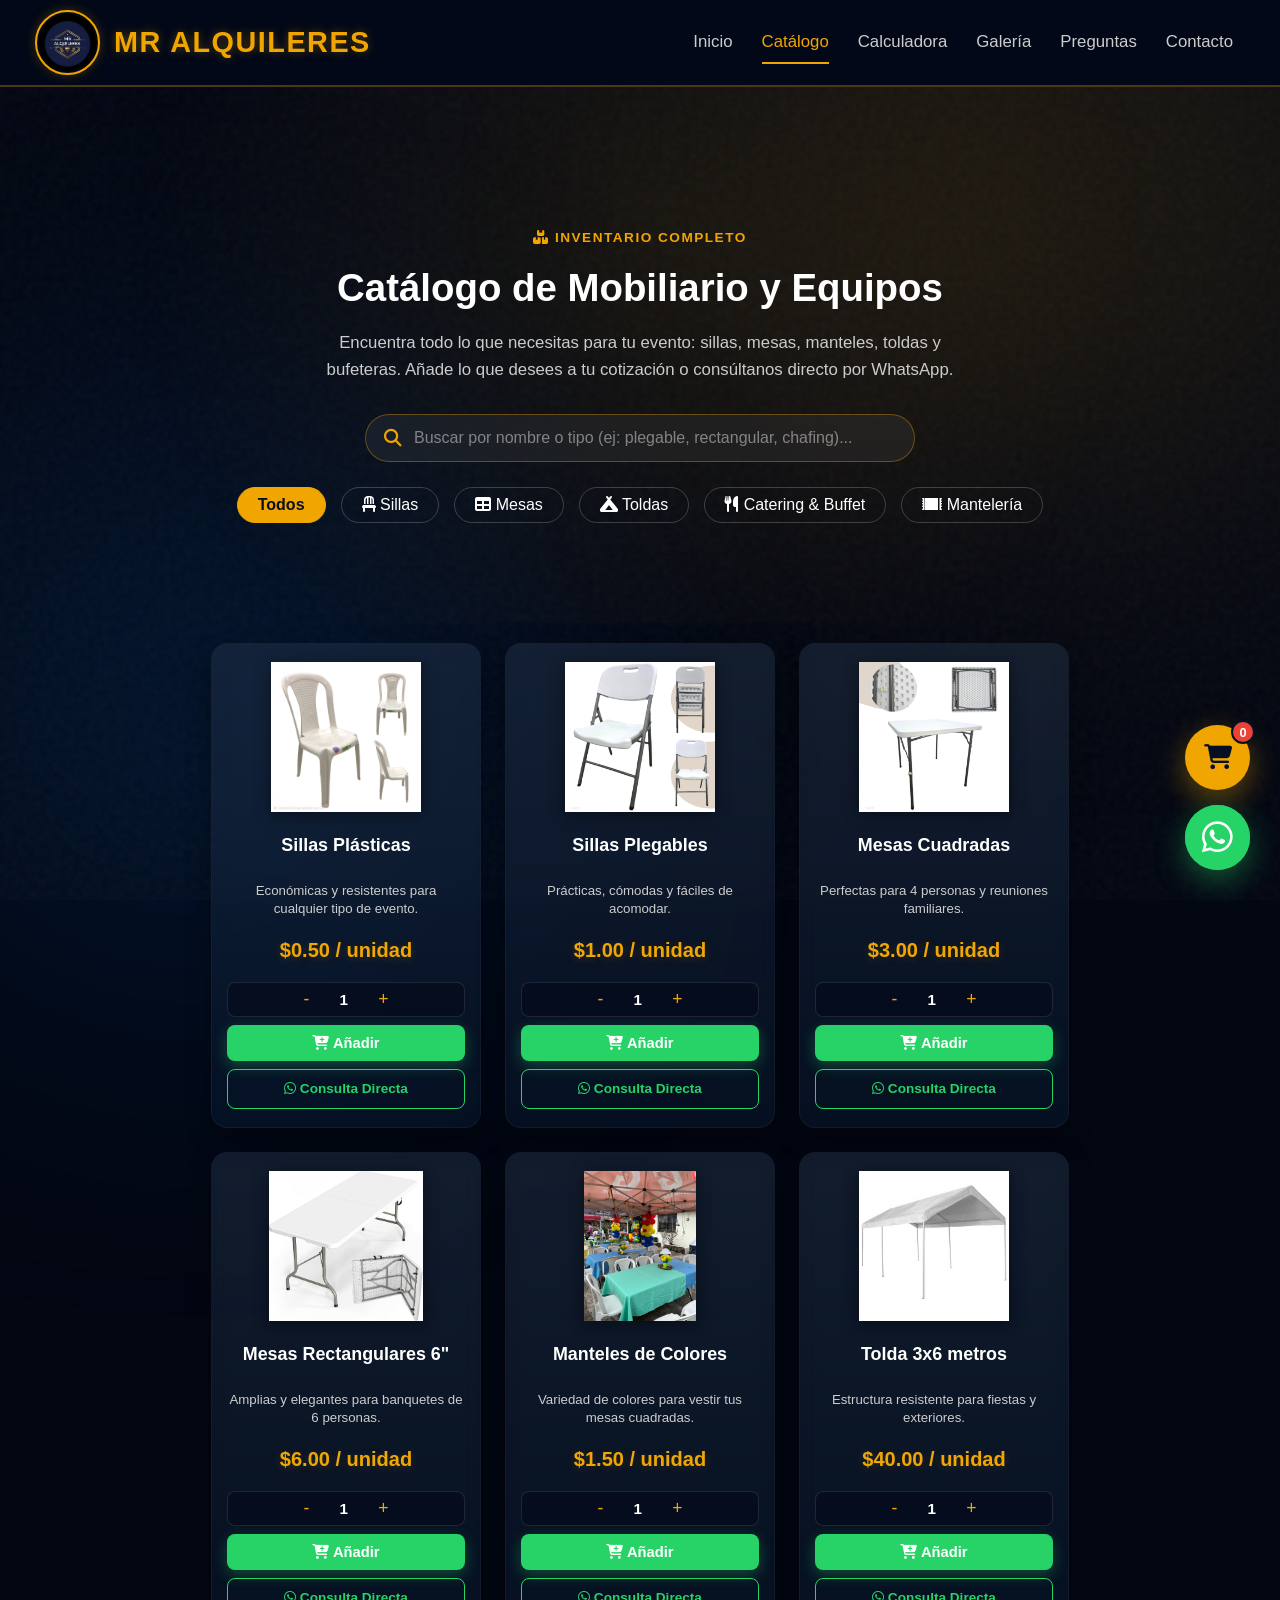
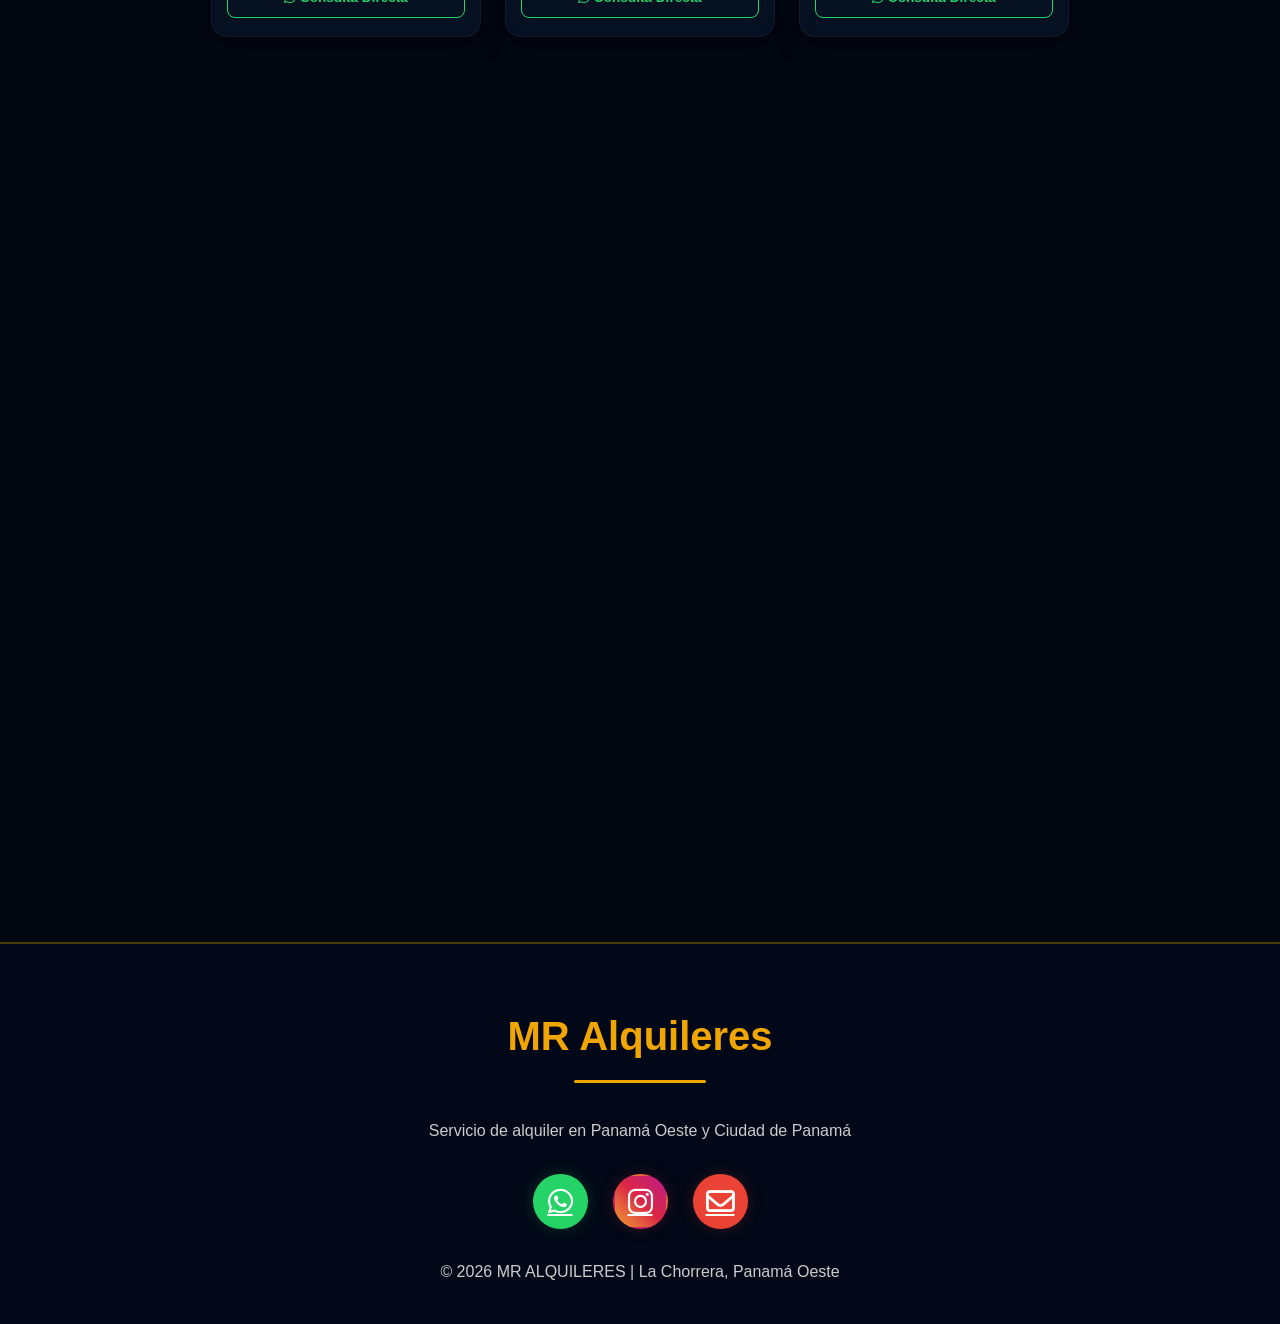
==== catalogo.html @ df0d678a "feat: pagina dedicada de catalogo con buscador en vivo, filtros por categoria y diseno responsivo al" ====
<!DOCTYPE html>
<html lang="es">

<head>
    <meta charset="UTF-8">
    <meta name="viewport" content="width=device-width, initial-scale=1.0">

    <title>Catálogo Completo | MR Alquileres Panamá</title>
    <meta name="description"
        content="Explora todo nuestro inventario de alquiler: sillas plásticas y plegables, mesas, toldas, manteles, chafing dishes y calentadores en Panamá Oeste.">

    <!-- Favicon / Ícono de la pestaña -->
    <link rel="icon" type="image/jpeg" href="img/logo.jpg">
    <link rel="shortcut icon" type="image/jpeg" href="img/logo.jpg">
    <link rel="apple-touch-icon" href="img/logo.jpg">

    <!-- Open Graph / Redes Sociales -->
    <meta property="og:type" content="website">
    <meta property="og:title" content="Catálogo Completo | MR Alquileres">
    <meta property="og:description"
        content="Alquiler de sillas, mesas, toldas, mantelería y menaje en La Chorrera, Arraiján y Panamá Oeste.">
    <meta property="og:image" content="https://mralquileres-web.web.app/img/galeria-11.jpg">
    <meta property="og:url" content="https://mralquileres-web.web.app/catalogo.html">

    <link rel="stylesheet" href="style.css?v=27">
    <link rel="stylesheet" href="https://cdnjs.cloudflare.com/ajax/libs/font-awesome/6.4.0/css/all.min.css">
    <link rel="manifest" href="manifest.json">

    <!-- Script para catálogo y carrito -->
    <script src="script.js?v=27" defer></script>
</head>

<body>
    <header>
        <div class="header-content">
            <a href="index.html" class="marca-logo">
                <img src="img/logo.jpg" alt="MR Alquileres" class="logo-img" onerror="this.style.display='none'">
                <span class="nombre-empresa">MR ALQUILERES</span>
            </a>

            <nav>
                <a href="index.html#inicio">Inicio</a>
                <a href="catalogo.html" class="active">Catálogo</a>
                <a href="index.html#calculadora">Calculadora</a>
                <a href="index.html#galeria">Galería</a>
                <a href="index.html#faq">Preguntas</a>
                <a href="index.html#contacto">Contacto</a>
            </nav>
        </div>
    </header>

    <main>
        <!-- ENCABEZADO DEL CATÁLOGO -->
        <section class="catalogo-hero">
            <div class="container">
                <span style="color: var(--primary); font-weight: 600; text-transform: uppercase; letter-spacing: 1.5px; font-size: 0.85rem; display: block; margin-bottom: 8px;">
                    <i class="fa-solid fa-boxes-stacked"></i> Inventario Completo
                </span>
                <h1>Catálogo de Mobiliario y Equipos</h1>
                <p>Encuentra todo lo que necesitas para tu evento: sillas, mesas, manteles, toldas y bufeteras. Añade lo que desees a tu cotización o consúltanos directo por WhatsApp.</p>

                <!-- BARRA DE BÚSQUEDA -->
                <div class="buscador-container">
                    <div class="buscador-box">
                        <i class="fa-solid fa-magnifying-glass"></i>
                        <input type="text" id="input-buscar-catalogo" class="buscador-input" placeholder="Buscar por nombre o tipo (ej: plegable, rectangular, chafing)..." aria-label="Buscar productos">
                        <button type="button" id="btn-clear-search" class="buscador-clear" aria-label="Limpiar búsqueda">
                            <i class="fa-solid fa-xmark"></i>
                        </button>
                    </div>
                </div>

                <!-- FILTROS POR CATEGORÍA -->
                <div class="filtros-catalogo">
                    <button class="btn-filtro active" data-filter="todos">Todos</button>
                    <button class="btn-filtro" data-filter="sillas"><i class="fa-solid fa-chair"></i> Sillas</button>
                    <button class="btn-filtro" data-filter="mesas"><i class="fa-solid fa-table"></i> Mesas</button>
                    <button class="btn-filtro" data-filter="toldas"><i class="fa-solid fa-campground"></i> Toldas</button>
                    <button class="btn-filtro" data-filter="catering"><i class="fa-solid fa-utensils"></i> Catering & Buffet</button>
                    <button class="btn-filtro" data-filter="manteles"><i class="fa-solid fa-rug"></i> Mantelería</button>
                </div>

                <p id="contador-productos" class="catalogo-contador-info"></p>
            </div>
        </section>

        <!-- GRID DE PRODUCTOS -->
        <section class="container" style="margin-bottom: 60px;">
            <div class="grid-productos" id="lista-productos" data-mode="all">
                <!-- Los productos se cargarán dinámicamente vía Javascript -->
            </div>

            <!-- BANNER DE ASESORÍA PERSONALIZADA -->
            <div class="catalogo-wsp-banner reveal">
                <h4>¿Buscas algo especial o necesitas un paquete para muchos invitados?</h4>
                <p>Armamos presupuestos a tu medida y te asesoramos con la distribución de tu espacio.</p>
                <a href="https://wa.me/50761130277?text=Hola%20MR%20Alquileres,%20estoy%20viendo%20el%20cat%C3%A1logo%20y%20deseo%20asesor%C3%ADa%20personalizada%20para%20mi%20evento." 
                   target="_blank" class="btn" style="padding: 12px 28px; font-size: 0.95rem;">
                    <i class="fa-brands fa-whatsapp"></i> Hablar con un Asesor
                </a>
            </div>
        </section>
    </main>

    <footer id="contacto">
        <h3>MR Alquileres</h3>
        <p>Servicio de alquiler en Panamá Oeste y Ciudad de Panamá</p>
        <div class="redes-sociales">
            <a href="https://wa.me/50761130277?text=Hola%20MR%20Alquileres,%20deseo%20solicitar%20informaci%C3%B3n." target="_blank" class="icono-social wsp" aria-label="WhatsApp">
                <i class="fa-brands fa-whatsapp"></i>
            </a>
            <a href="https://www.instagram.com/mralquileres?igsh=MXBzdjJobTY1YjB2" target="_blank" class="icono-social insta" aria-label="Instagram">
                <i class="fa-brands fa-instagram"></i>
            </a>
            <a href="mailto:mralquileres29@gmail.com" class="icono-social mail" aria-label="Correo">
                <i class="fa-regular fa-envelope"></i>
            </a>
        </div>
        <p class="copyright">&copy; 2026 MR ALQUILERES | La Chorrera, Panamá Oeste</p>
    </footer>

    <!-- BOTÓN FLOTANTE DE WHATSAPP -->
    <a href="https://wa.me/50761130277?text=Hola%20MR%20Alquileres,%20estoy%20viendo%20el%20cat%C3%A1logo%20y%20deseo%20consultar%20disponibilidad."
        class="wsp-flotante" target="_blank" aria-label="Contactar por WhatsApp">
        <i class="fa-brands fa-whatsapp"></i>
    </a>

    <!-- TEXTURA DE RUIDO Y LUCES -->
    <div class="noise-overlay"></div>

    <!-- CONTENEDOR DE NOTIFICACIONES TOAST -->
    <div id="toast-container" class="toast-container"></div>

    <!-- CARRITO FLOTANTE Y MODAL -->
    <button id="btn-carrito-flotante" class="carrito-flotante" aria-label="Ver carrito">
        <i class="fa-solid fa-shopping-cart"></i>
        <span class="carrito-badge" id="carrito-count">0</span>
    </button>

    <div id="modal-carrito" class="modal">
        <div class="modal-content tarjeta">
            <span class="close-modal" id="close-modal">&times;</span>
            <h3>Tu Cotización</h3>
            <div id="carrito-items" class="carrito-items-container">
                <!-- Los items se inyectarán aquí por JS -->
                <div class="carrito-vacio">
                    <p style="margin-bottom: 15px;">No has añadido productos aún.</p>
                </div>
            </div>
            <div class="carrito-footer">
                <div class="carrito-total">
                    <span>Subtotal (Solo mobiliario):</span>
                    <strong id="carrito-total-precio">$0.00</strong>
                </div>
                <p class="nota-transporte">* El costo de transporte se calculará al contactarnos.</p>
                <button id="btn-enviar-wsp" class="btn btn-submit btn-enviar-cotizacion" disabled>
                    Enviar a WhatsApp <i class="fa-brands fa-whatsapp"></i>
                </button>
            </div>
        </div>
    </div>

</body>

</html>
---- style.css ----
/* Añade esto bien arriba en tu style.css */
html {
    scroll-behavior: smooth;
}

/* --- DISEÑO PREMIUM: DARK & GOLD --- */

/* 1. VARIABLES Y RESET */
:root {
    --primary: #f0a500;
    --primary-hover: #d18f00;
    --bg-main: #051024;
    --bg-nav: #020817;
    --bg-card: rgba(11, 30, 59, 0.4);
    --bg-card-hover: rgba(11, 30, 59, 0.8);
    --text-light: #ffffff;
    --text-muted: #cccccc;
    --text-dark: #051024;
    --wsp-color: #25D366;
    --wsp-hover: #128C7E;
}

* {
    margin: 0;
    padding: 0;
    box-sizing: border-box;
    font-family: 'Inter', 'Segoe UI', 'Arial', sans-serif; /* Fuente más moderna */
}

body {
    font-family: 'Inter', sans-serif;
    background-color: #030712; /* Azul ultra oscuro, casi negro, para que resalten las luces */
    color: var(--text-light);
    line-height: 1.6;
    overflow-x: hidden;
    position: relative;
}

/* Luces difuminadas de fondo (Glows) */
body::before, body::after {
    content: '';
    position: fixed;
    width: 600px;
    height: 600px;
    border-radius: 50%;
    filter: blur(150px);
    z-index: -2;
    animation: floatGlow 20s infinite alternate ease-in-out;
    pointer-events: none;
}

/* Esfera Dorada Arriba a la Derecha */
body::before {
    top: -100px;
    right: -100px;
    background: rgba(240, 165, 0, 0.12); /* Dorado tenue */
}

/* Esfera Azul a la Izquierda abajo */
body::after {
    bottom: -100px;
    left: -100px;
    background: rgba(0, 123, 255, 0.12); /* Azul vibrante tenue */
    animation-delay: -10s;
}

@keyframes floatGlow {
    0% { transform: translate(0, 0) scale(1); }
    100% { transform: translate(-80px, 80px) scale(1.1); }
}

/* Textura sutil de ruido (Noise) */
.noise-overlay {
    position: fixed;
    top: 0;
    left: 0;
    width: 100vw;
    height: 100vh;
    pointer-events: none;
    z-index: -1;
    opacity: 0.04;
    background-image: url('data:image/svg+xml,%3Csvg viewBox="0 0 200 200" xmlns="http://www.w3.org/2000/svg"%3E%3Cfilter id="noiseFilter"%3E%3CfeTurbulence type="fractalNoise" baseFrequency="0.65" numOctaves="3" stitchTiles="stitch"/%3E%3C/filter%3E%3Crect width="100%25" height="100%25" filter="url(%23noiseFilter)"/%3E%3C/svg%3E');
}

.container {
    max-width: 1100px; /* Un poco más ancho */
    margin: 0 auto;
    padding: 20px;
}

/* 2. ENCABEZADO DE LUJO (Glassmorphism) */
header {
    background-color: var(--bg-nav);
    padding: 10px 0;
    border-bottom: 2px solid rgba(240, 165, 0, 0.3);
    position: sticky;
    top: 0;
    z-index: 1000;
    transition: background-color 0.3s ease, border-color 0.3s ease, box-shadow 0.3s ease;
}

.header-scrolled {
    background-color: rgba(2, 8, 23, 0.92);
    backdrop-filter: blur(15px); /* Efecto cristal puro */
    -webkit-backdrop-filter: blur(15px);
    border-bottom: 2px solid var(--primary);
    box-shadow: 0 8px 25px rgba(0,0,0,0.5);
}

.header-content {
    max-width: 100%;
    width: 100%;
    padding: 0 35px;
    display: flex;
    align-items: center;
    justify-content: space-between;
    gap: 20px;
}

.marca-logo {
    text-decoration: none;
    display: flex;
    align-items: center; 
    gap: 14px; 
    transition: transform 0.3s ease;
    flex-shrink: 0;
}

.marca-logo:hover {
    transform: scale(1.02);
}

.logo-img {
    height: 65px;
    width: 65px;
    border-radius: 50%;
    border: 2px solid var(--primary);
    padding: 2px;
    display: block;
    object-fit: cover; 
    background-color: var(--bg-nav); 
    box-shadow: 0 0 12px rgba(240, 165, 0, 0.25);
}

.header-scrolled .logo-img {
    height: 65px;
    width: 65px;
}

.nombre-empresa {
    color: var(--primary);
    font-size: 1.8rem;
    font-weight: 900;
    letter-spacing: 1.5px;
    text-transform: uppercase;
    text-shadow: 0 0 10px rgba(240, 165, 0, 0.35);
    white-space: nowrap;
}

.header-scrolled .nombre-empresa {
    font-size: 1.8rem;
}

nav {
    display: flex;
    align-items: center;
    gap: 5px;
    flex-wrap: nowrap;
}

nav a {
    color: var(--text-muted);
    text-decoration: none;
    padding: 6px 12px;
    font-size: 1.05rem;
    font-weight: 500;
    white-space: nowrap;
    transition: color 0.3s, transform 0.3s;
    position: relative;
}

/* Subrayado animado en el menú */
nav a::after {
    content: '';
    position: absolute;
    width: 0;
    height: 2px;
    bottom: -2px;
    left: 12px;
    right: 12px;
    background-color: var(--primary);
    transition: width 0.3s ease;
}

nav a:hover::after,
nav a.active::after {
    width: calc(100% - 24px);
}

nav a.active, nav a:hover {
    color: var(--primary);
}

@media (max-width: 960px) {
    header .header-content {
        padding: 0 15px;
        flex-wrap: wrap;
        justify-content: center;
        gap: 10px;
    }
    .nombre-empresa {
        font-size: 1.5rem;
    }
    nav {
        flex-wrap: wrap;
        justify-content: center;
        gap: 2px;
    }
    nav a {
        font-size: 0.95rem;
        padding: 5px 8px;
    }
}

/* 3. SECCIÓN HERO */
.hero {
    background: linear-gradient(135deg, #0f172a 0%, #020817 100%); /* Fondo más oscuro y elegante en vez de blanco */
    color: var(--text-light);
    padding: 120px 0; 
    position: relative;
}

/* Patrón sutil de fondo para el Hero */
.hero::before {
    content: '';
    position: absolute;
    top: 0; left: 0; right: 0; bottom: 0;
    background-image: radial-gradient(rgba(240, 165, 0, 0.1) 1px, transparent 1px);
    background-size: 30px 30px;
    opacity: 0.5;
    pointer-events: none;
}

.hero-container {
    display: flex;
    align-items: center;
    gap: 50px;
    position: relative;
    z-index: 2;
}

.hero-text {
    flex: 1;
}

.hero h1 {
    color: var(--text-light);
    font-size: 3.5rem;
    line-height: 1.2;
    margin-bottom: 20px;
    font-weight: 800;
}

.hero h1 span {
    color: var(--primary);
}

.hero p {
    color: var(--text-muted);
    font-size: 1.2rem;
    margin-bottom: 30px;
    line-height: 1.6;
}

.hero-image {
    flex: 1;
    display: flex;
    justify-content: center;
    position: relative;
}

/* Efecto de resplandor detrás de la imagen principal */
.hero-image::after {
    content: '';
    position: absolute;
    width: 80%;
    height: 80%;
    background: var(--primary);
    filter: blur(100px);
    opacity: 0.2;
    z-index: -1;
    border-radius: 50%;
}

.btn {
    display: inline-block;
    background-color: var(--primary);
    color: var(--text-dark);
    padding: 15px 35px;
    text-decoration: none;
    border-radius: 30px;
    font-weight: bold;
    font-size: 1.1rem;
    border: 2px solid var(--primary);
    transition: all 0.3s ease;
    box-shadow: 0 10px 20px rgba(240, 165, 0, 0.3);
}

.btn:hover {
    background-color: transparent;
    color: var(--primary);
    box-shadow: 0 10px 30px rgba(240, 165, 0, 0.5);
    transform: translateY(-3px);
}

.hero-img-main {
    width: 100%;
    max-width: 500px;
    height: auto;
    aspect-ratio: 4/5;
    object-fit: cover;
    border-radius: 20px;
    box-shadow: 0 20px 50px rgba(0,0,0,0.5);
    border: 1px solid rgba(255,255,255,0.1);
}

/* 4. CATÁLOGO */
#catalogo {
    margin-top: 100px;
}

h3 {
    text-align: center;
    margin-bottom: 50px;
    font-size: 2.5rem;
    color: var(--primary);
    position: relative;
    display: inline-block;
}

/* Línea decorativa bajo los títulos */
h3::after {
    content: '';
    position: absolute;
    width: 50%;
    height: 3px;
    background-color: var(--primary);
    bottom: -15px;
    left: 25%;
    border-radius: 2px;
}

.titulo-centro {
    text-align: center;
    margin-bottom: 40px;
}

.grid-productos {
    display: flex;
    flex-wrap: wrap;
    justify-content: center;
    gap: 24px;
    max-width: 1200px;
    margin: 0 auto;
}

.grid-productos .tarjeta,
.producto-item {
    flex: 0 1 270px;
    width: 270px;
    height: 485px; /* Altura perfecta sin recortes */
    display: flex;
    flex-direction: column;
    justify-content: space-between;
    cursor: default;
    user-select: none; /* Mantiene la flecha limpia sin cursor de texto */
}

/* Tarjeta Glassmorphism Compacta y Uniforme */
.tarjeta {
    background: var(--bg-card);
    backdrop-filter: blur(10px);
    -webkit-backdrop-filter: blur(10px);
    padding: 18px 15px;
    border-radius: 16px;
    border: 1px solid rgba(255, 255, 255, 0.05);
    text-align: center;
    box-shadow: 0 10px 25px rgba(0,0,0,0.35);
    transition: all 0.35s cubic-bezier(0.175, 0.885, 0.32, 1.275);
    position: relative;
    overflow: hidden;
    box-sizing: border-box;
    cursor: default;
}

.tarjeta::before {
    content: '';
    position: absolute;
    top: 0; left: 0; width: 100%; height: 100%;
    background: linear-gradient(180deg, rgba(255,255,255,0.05) 0%, rgba(255,255,255,0) 100%);
    pointer-events: none;
}

.tarjeta:hover {
    transform: translateY(-8px);
    background: var(--bg-card-hover);
    border-color: rgba(240, 165, 0, 0.3);
    box-shadow: 0 15px 30px rgba(240, 165, 0, 0.15);
}

.foto-producto {
    width: 100%;
    height: 150px;
    object-fit: contain;
    background-color: transparent; 
    border-radius: 10px;
    margin-bottom: 10px;
    transition: transform 0.4s ease;
    display: block;
    filter: drop-shadow(0 3px 8px rgba(0,0,0,0.45));
    flex-shrink: 0;
    cursor: default;
}

.tarjeta:hover .foto-producto {
    transform: scale(1.05);
}

.producto-item h4 {
    color: var(--text-light);
    font-size: 1.12rem;
    font-weight: 700;
    height: 46px;
    margin: 0 0 4px 0;
    display: flex;
    align-items: center;
    justify-content: center;
    line-height: 1.25;
    text-align: center;
    cursor: default;
}

.producto-item p {
    color: var(--text-muted);
    font-size: 0.83rem;
    height: 56px;
    margin: 0 0 6px 0;
    display: flex;
    align-items: center;
    justify-content: center;
    line-height: 1.35;
    text-align: center;
    overflow: visible;
    cursor: default;
}

.precio {
    display: flex;
    align-items: center;
    justify-content: center;
    color: var(--primary);
    font-weight: 800;
    font-size: 1.25rem;
    height: 32px;
    margin: 0 0 10px 0;
    text-shadow: 0 2px 10px rgba(240, 165, 0, 0.2);
    cursor: default;
}

.producto-item .acciones-producto {
    margin-top: auto;
    display: flex;
    flex-direction: column;
    gap: 8px;
}

.btn-wsp {
    display: block;
    background-color: var(--wsp-color);
    color: white;
    text-decoration: none;
    padding: 10px;
    border-radius: 8px;
    font-weight: bold;
    margin-top: 0;
    font-size: 0.92rem;
    transition: all 0.3s ease;
    box-shadow: 0 5px 15px rgba(37, 211, 102, 0.3);
}

.btn-wsp:hover {
    background-color: var(--wsp-hover);
    transform: translateY(-2px);
    box-shadow: 0 8px 20px rgba(37, 211, 102, 0.5);
}

/* 5. LOOP SCROLL GALLERY (MARQUEE INFINITO) */
#galeria {
    margin-top: 100px;
    overflow: hidden; /* Importante para que no haya scroll horizontal general */
}

.scroller {
    max-width: 100vw; /* Ocupar todo el ancho disponible de la pantalla */
    margin-inline: auto; /* Centrar */
    position: relative;
    /* Mascaras para que se difumine a los lados */
    -webkit-mask: linear-gradient(90deg, transparent, white 10%, white 90%, transparent);
    mask: linear-gradient(90deg, transparent, white 10%, white 90%, transparent);
}

.scroller-inner {
    padding-block: 20px;
    display: flex;
    flex-wrap: nowrap; /* Evitar que salten a la siguiente línea */
    gap: 20px; /* Espacio entre imágenes */
    width: max-content; /* El contenedor ocupa lo que sumen todas las imágenes */
}

/* Animación cuando tiene la clase data-animated */
.scroller[data-animated="true"] .scroller-inner {
    animation: scroll 40s linear infinite;
}

/* Pausar la animación al pasar el ratón */
.scroller[data-animated="true"]:hover .scroller-inner {
    animation-play-state: paused;
}

@keyframes scroll {
    to {
        transform: translate(calc(-50% - 10px)); /* -50% mueve la mitad del contenido, -10px es por el gap */
    }
}

.galeria-item {
    width: 250px; /* Ancho fijo para el carrusel */
    height: 300px;
    border-radius: 15px;
    overflow: hidden;
    box-shadow: 0 10px 20px rgba(0,0,0,0.3);
    flex-shrink: 0; /* Evita que las imágenes se encojan */
    border: 2px solid rgba(255,255,255,0.05);
}

.galeria-img {
    width: 100%;
    height: 100%;
    object-fit: cover;
    transition: transform 0.5s ease;
}

.galeria-item:hover .galeria-img {
    transform: scale(1.1);
}

/* 6. FORMULARIO DE CONTACTO */
#cotizar {
    margin-top: 100px;
}

.form-container {
    max-width: 800px;
    margin: 0 auto;
    padding: 40px;
    text-align: left; /* Sobrescribir el text-align center de .tarjeta */
}

.form-grid {
    display: grid;
    grid-template-columns: 1fr 1fr;
    gap: 20px;
}

.input-group {
    margin-bottom: 20px;
}

.input-group label {
    display: block;
    margin-bottom: 8px;
    color: var(--text-muted);
    font-weight: 500;
    font-size: 0.95rem;
}

.input-group input,
.input-group textarea {
    width: 100%;
    padding: 15px;
    background-color: rgba(2, 8, 23, 0.6);
    border: 1px solid rgba(255, 255, 255, 0.1);
    border-radius: 10px;
    color: var(--text-light);
    font-size: 1rem;
    transition: all 0.3s ease;
}

/* Cambiar icono del calendario a blanco para type="date" */
.input-group input[type="date"]::-webkit-calendar-picker-indicator {
    filter: invert(1);
}

.input-group input:focus,
.input-group textarea:focus {
    outline: none;
    border-color: var(--primary);
    box-shadow: 0 0 15px rgba(240, 165, 0, 0.2);
    background-color: rgba(2, 8, 23, 0.9);
}

.btn-submit {
    width: 100%;
    margin-top: 10px;
    cursor: pointer;
    display: flex;
    justify-content: center;
    align-items: center;
    gap: 10px;
}

.form-status {
    text-align: center;
    margin-top: 15px;
    font-weight: bold;
    display: none;
}

.form-status.success {
    display: block;
    color: #25D366;
}

.form-status.error {
    display: block;
    color: #EA4335;
}

/* 7. PIE DE PÁGINA */
footer {
    text-align: center;
    padding: 60px 20px 40px;
    background-color: var(--bg-nav);
    color: var(--text-muted);
    margin-top: 80px;
    border-top: 2px solid rgba(240, 165, 0, 0.3);
    position: relative;
}

.btn-footer-cta {
    margin-top: 25px;
    margin-bottom: 40px;
    font-size: 1.2rem;
    padding: 15px 40px;
}

.redes-sociales {
    display: flex;
    justify-content: center;
    gap: 25px;
    margin: 30px 0;
}

.icono-social {
    color: white;
    font-size: 1.8rem;
    width: 55px;
    height: 55px;
    display: flex;
    align-items: center;
    justify-content: center;
    border-radius: 50%;
    transition: all 0.3s ease;
    border: 2px solid transparent;
}

/* Colores simplificados */
.wsp { background-color: var(--wsp-color); box-shadow: 0 0 15px rgba(37, 211, 102, 0.2); }
.insta { background: linear-gradient(45deg, #f09433 0%, #e6683c 25%, #dc2743 50%, #cc2366 75%, #bc1888 100%); box-shadow: 0 0 15px rgba(220, 39, 67, 0.2); }
.mail { background-color: #EA4335; box-shadow: 0 0 15px rgba(234, 67, 53, 0.2); }

.icono-social:hover {
    transform: translateY(-8px);
    border: 2px solid white;
}
.wsp:hover { box-shadow: 0 10px 25px rgba(37, 211, 102, 0.6); }
.insta:hover { box-shadow: 0 10px 25px rgba(220, 39, 67, 0.6); }
.mail:hover { box-shadow: 0 10px 25px rgba(234, 67, 53, 0.6); }

/* BOTÓN WSP FLOTANTE PREMIUM */
.wsp-flotante {
    position: fixed;
    width: 65px;
    height: 65px;
    bottom: 30px;
    right: 30px;
    background-color: var(--wsp-color);
    color: #fff;
    border-radius: 50%;
    font-size: 35px;
    box-shadow: 0 10px 30px rgba(37, 211, 102, 0.4);
    z-index: 100;
    display: flex;
    align-items: center;
    justify-content: center;
    text-decoration: none;
    transition: all 0.3s cubic-bezier(0.175, 0.885, 0.32, 1.275);
}

.wsp-flotante::before {
    content: '';
    position: absolute;
    width: 100%; height: 100%;
    background-color: var(--wsp-color);
    border-radius: 50%;
    z-index: -1;
    animation: pulse-wsp 2s infinite;
}

@keyframes pulse-wsp {
    0% { transform: scale(1); opacity: 0.8; }
    100% { transform: scale(1.5); opacity: 0; }
}

.wsp-flotante:hover {
    transform: scale(1.1) translateY(-5px);
    background-color: var(--wsp-hover);
}
.wsp-flotante:hover::before {
    animation: none;
}

/* --- ANIMACIONES DE REVELACIÓN (AOS STYLE) --- */
.reveal {
    opacity: 0;
    transform: translateY(50px) scale(0.95);
    transition: all 0.8s cubic-bezier(0.5, 0, 0, 1);
}

.reveal.active {
    opacity: 1;
    transform: translateY(0) scale(1);
}

/* Retrasos escalonados */
.grid-productos .tarjeta:nth-child(1) { transition-delay: 0.1s; }
.grid-productos .tarjeta:nth-child(2) { transition-delay: 0.2s; }
.grid-productos .tarjeta:nth-child(3) { transition-delay: 0.3s; }
.grid-productos .tarjeta:nth-child(4) { transition-delay: 0.4s; }
.grid-productos .tarjeta:nth-child(5) { transition-delay: 0.5s; }
.grid-productos .tarjeta:nth-child(6) { transition-delay: 0.6s; }

@media (prefers-reduced-motion: reduce) {
    .reveal, .scroller-inner { transition: none !important; animation: none !important; opacity: 1 !important; transform: none !important; }
}

/* --- FILTROS CATÁLOGO --- */
.filtros-catalogo {
    display: flex;
    justify-content: center;
    gap: 15px;
    margin-bottom: 40px;
    flex-wrap: wrap;
}

.btn-filtro {
    background: transparent;
    color: var(--text-light);
    border: 1px solid rgba(255, 255, 255, 0.2);
    padding: 8px 20px;
    border-radius: 20px;
    cursor: pointer;
    font-size: 1rem;
    transition: all 0.3s ease;
}

.btn-filtro:hover, .btn-filtro.active {
    background: var(--primary);
    color: var(--text-dark);
    border-color: var(--primary);
    font-weight: bold;
}

.hidden,
.producto-item.hidden {
    display: none !important;
}

/* --- SELECTOR DE CANTIDAD --- */
.acciones-producto {
    display: flex;
    flex-direction: column;
    gap: 10px;
    margin-top: 15px;
}

.selector-cantidad {
    display: flex;
    align-items: center;
    justify-content: center;
    background: rgba(2, 8, 23, 0.6);
    border-radius: 8px;
    border: 1px solid rgba(255, 255, 255, 0.1);
    overflow: hidden;
}

.btn-qty {
    background: transparent;
    color: var(--primary);
    border: none;
    padding: 6px 12px;
    font-size: 1.1rem;
    cursor: pointer;
    transition: background 0.2s;
}

.btn-qty:hover {
    background: rgba(255, 255, 255, 0.1);
}

.input-qty {
    width: 45px;
    text-align: center;
    background: transparent;
    border: none;
    color: var(--text-light);
    font-size: 0.95rem;
    font-weight: bold;
    -moz-appearance: textfield;
}
.input-qty::-webkit-outer-spin-button,
.input-qty::-webkit-inner-spin-button {
    -webkit-appearance: none;
    margin: 0;
}

.btn-add-cart {
    margin-top: 0; 
    cursor: pointer;
    border: none;
    width: 100%;
}

.btn-wsp-directo {
    display: block;
    text-align: center;
    background-color: transparent;
    color: var(--wsp-color);
    border: 1px solid var(--wsp-color);
    text-decoration: none;
    padding: 8px 10px;
    border-radius: 8px;
    font-weight: 600;
    font-size: 0.85rem;
    transition: all 0.3s ease;
    width: 100%;
}

.btn-wsp-directo:hover {
    background-color: var(--wsp-color);
    color: white;
}

/* --- CARRITO FLOTANTE Y MODAL --- */
.carrito-flotante {
    position: fixed;
    bottom: 110px; 
    right: 30px;
    width: 65px;
    height: 65px;
    background-color: var(--primary);
    color: var(--text-dark);
    border-radius: 50%;
    font-size: 25px;
    border: none;
    cursor: pointer;
    box-shadow: 0 10px 30px rgba(240, 165, 0, 0.4);
    z-index: 99;
    display: flex;
    align-items: center;
    justify-content: center;
    transition: transform 0.3s;
}

.carrito-flotante:hover {
    transform: scale(1.1);
}

.carrito-badge {
    position: absolute;
    top: -5px;
    right: -5px;
    background: #EA4335;
    color: white;
    font-size: 0.8rem;
    font-weight: bold;
    width: 24px;
    height: 24px;
    border-radius: 50%;
    display: flex;
    align-items: center;
    justify-content: center;
    border: 2px solid var(--bg-main);
}

/* Modal */
.modal {
    display: none; 
    position: fixed;
    z-index: 1001;
    left: 0;
    top: 0;
    width: 100%;
    height: 100%;
    background-color: rgba(0, 0, 0, 0.7);
    backdrop-filter: blur(5px);
    -webkit-backdrop-filter: blur(5px);
    align-items: center;
    justify-content: center;
}

.modal.show {
    display: flex;
    animation: fadeIn 0.3s ease;
}

@keyframes fadeIn {
    from { opacity: 0; }
    to { opacity: 1; }
}

.modal-content {
    background: var(--bg-nav);
    width: 90%;
    max-width: 500px;
    max-height: 80vh;
    display: flex;
    flex-direction: column;
    padding: 30px;
    position: relative;
    border: 1px solid rgba(240, 165, 0, 0.3);
}

.close-modal {
    position: absolute;
    top: 15px;
    right: 20px;
    color: var(--text-muted);
    font-size: 28px;
    font-weight: bold;
    cursor: pointer;
    transition: color 0.2s;
}

.close-modal:hover {
    color: var(--primary);
}

.carrito-items-container {
    flex: 1;
    overflow-y: auto;
    margin: 20px 0;
    padding-right: 10px;
}

.carrito-items-container::-webkit-scrollbar { width: 6px; }
.carrito-items-container::-webkit-scrollbar-track { background: rgba(255,255,255,0.05); }
.carrito-items-container::-webkit-scrollbar-thumb { background: var(--primary); border-radius: 3px; }

.carrito-item {
    display: flex;
    justify-content: space-between;
    align-items: center;
    padding: 15px 0;
    border-bottom: 1px solid rgba(255,255,255,0.1);
}

.carrito-item-info {
    flex: 1;
}
.carrito-item-title {
    font-weight: bold;
    color: var(--text-light);
    margin-bottom: 5px;
    font-size: 1.1rem;
}
.carrito-item-price {
    color: var(--primary);
    font-size: 0.9rem;
}
.carrito-item-actions {
    display: flex;
    align-items: center;
    gap: 15px;
}
.btn-remove-item {
    background: transparent;
    border: none;
    color: #EA4335;
    cursor: pointer;
    font-size: 1.2rem;
}

.carrito-total {
    display: flex;
    justify-content: space-between;
    align-items: center;
    font-size: 1.2rem;
    margin-bottom: 10px;
    padding-top: 10px;
    border-top: 2px solid rgba(255,255,255,0.1);
}

.nota-transporte {
    font-size: 0.85rem;
    color: var(--text-muted);
    text-align: center;
    margin-bottom: 15px;
    font-style: italic;
}

.btn-enviar-cotizacion:disabled {
    background-color: #555;
    color: #999;
    cursor: not-allowed;
    box-shadow: none;
}

/* --- TESTIMONIOS --- */
#testimonios { margin-top: 100px; }
.grid-testimonios {
    display: grid;
    grid-template-columns: repeat(auto-fit, minmax(300px, 1fr));
    gap: 30px;
}
.tarjeta-testimonio {
    display: flex;
    flex-direction: column;
    justify-content: center;
    align-items: center;
    padding: 30px;
}
.estrellas {
    color: var(--primary);
    font-size: 1.2rem;
    margin-bottom: 15px;
}
.tarjeta-testimonio p {
    font-style: italic;
    margin-bottom: 20px;
    color: var(--text-light);
    line-height: 1.6;
}
.tarjeta-testimonio h5 {
    color: var(--primary);
    font-size: 1.1rem;
    font-weight: 700;
}

/* --- FAQ --- */
#faq { margin-top: 100px; }
.faq-container {
    max-width: 800px;
    margin: 0 auto;
    display: flex;
    flex-direction: column;
    gap: 15px;
}
.faq-item {
    background: var(--bg-card);
    border: 1px solid rgba(255, 255, 255, 0.05);
    border-radius: 12px;
    overflow: hidden;
    transition: all 0.3s ease;
}
.faq-item:hover {
    background: var(--bg-card-hover);
    border-color: rgba(240, 165, 0, 0.3);
}
.faq-question {
    width: 100%;
    text-align: left;
    background: transparent;
    border: none;
    padding: 20px;
    font-size: 1.1rem;
    font-weight: 600;
    color: var(--text-light);
    cursor: pointer;
    display: flex;
    justify-content: space-between;
    align-items: center;
    transition: color 0.3s;
}
.faq-question:hover { color: var(--primary); }
.transition-icon {
    transition: transform 0.3s ease;
    color: var(--primary);
}
.faq-item.active .transition-icon {
    transform: rotate(180deg);
}
.faq-answer {
    max-height: 0;
    overflow: hidden;
    transition: max-height 0.4s ease;
    padding: 0 20px;
}
.faq-item.active .faq-answer {
    max-height: 200px;
    padding: 0 20px 20px 20px;
}
.faq-answer p {
    color: var(--text-muted);
    line-height: 1.6;
    margin: 0;
}

/* --- AJUSTES MÓVIL --- */
@media (max-width: 768px) {
    .hero {
        padding: 80px 0 60px;
    }
    .hero-container {
        flex-direction: column;
        text-align: center;
    }
    .hero h1 {
        font-size: 2.5rem;
    }
    .hero-img-main {
        max-width: 90%;
    }
    .grid-productos {
        grid-template-columns: repeat(2, 1fr);
        gap: 15px;
    }
    .tarjeta {
        padding: 15px;
    }
    .foto-producto {
        height: 150px;
    }
    h3 {
        font-size: 2rem;
    }
}

@media (max-width: 480px) {
    .header-content {
        flex-direction: column;
        gap: 10px;
    }
    nav {
        display: flex;
        flex-wrap: wrap;
        justify-content: center;
        gap: 10px;
    }
    nav a {
        margin: 0 5px;
        font-size: 0.95rem;
    }
    .grid-productos {
        grid-template-columns: 1fr;
    }
    .galeria-item {
        width: 200px;
        height: 250px;
    }
    .form-grid {
        grid-template-columns: 1fr;
    }
    .form-container {
        padding: 25px 15px;
    }
}

/* --- NOTIFICACIONES TOAST --- */
.toast-container {
    position: fixed;
    top: 20px;
    right: 20px;
    z-index: 9999;
    display: flex;
    flex-direction: column;
    gap: 10px;
}

.toast {
    background: rgba(2, 8, 23, 0.9);
    color: var(--text-light);
    padding: 15px 25px;
    border-radius: 10px;
    border-left: 5px solid var(--wsp-color);
    box-shadow: 0 10px 30px rgba(0,0,0,0.5);
    display: flex;
    align-items: center;
    gap: 10px;
    font-weight: 500;
    transform: translateX(120%);
    transition: transform 0.4s cubic-bezier(0.175, 0.885, 0.32, 1.275);
}

.toast.show {
    transform: translateX(0);
}

.toast i {
    color: var(--wsp-color);
    font-size: 1.2rem;
}

/* --- LIGHTBOX GALERÍA --- */
.lightbox {
    display: none;
    position: fixed;
    z-index: 10000;
    left: 0;
    top: 0;
    width: 100%;
    height: 100%;
    background-color: rgba(0, 0, 0, 0.9);
    align-items: center;
    justify-content: center;
    opacity: 0;
    transition: opacity 0.3s ease;
}

.lightbox.show {
    display: flex;
    opacity: 1;
}

.lightbox-content {
    max-width: 90%;
    max-height: 90vh;
    border-radius: 10px;
    box-shadow: 0 0 30px rgba(0,0,0,0.8);
    transform: scale(0.9);
    transition: transform 0.3s ease;
}

.lightbox.show .lightbox-content {
    transform: scale(1);
}

.lightbox-close {
    position: absolute;
    top: 20px;
    right: 30px;
    color: #fff;
    font-size: 40px;
    font-weight: bold;
    cursor: pointer;
    transition: color 0.3s;
}

.lightbox-close:hover {
    color: var(--primary);
}

.lightbox-prev, .lightbox-next {
    position: absolute;
    top: 50%;
    transform: translateY(-50%);
    color: #fff;
    font-size: 40px;
    font-weight: bold;
    cursor: pointer;
    transition: color 0.3s;
    padding: 16px;
    user-select: none;
    z-index: 10001;
}

.lightbox-prev {
    left: 20px;
}

.lightbox-next {
    right: 20px;
}

.lightbox-prev:hover, .lightbox-next:hover {
    color: var(--primary);
}

.galeria-item {
    cursor: pointer;
}

/* ====================================================
   8. CALCULADORA DE EVENTOS INTERACTIVA
   ==================================================== */
.calculadora-card {
    max-width: 1000px;
    margin: 0 auto;
    padding: 35px 30px;
    text-align: left;
}

.calc-grid {
    display: grid;
    grid-template-columns: 1.15fr 0.85fr;
    gap: 35px;
    align-items: stretch;
}

.calc-config {
    display: flex;
    flex-direction: column;
    gap: 22px;
}

.calc-label-header {
    display: flex;
    justify-content: space-between;
    align-items: center;
    margin-bottom: 12px;
}

.calc-label {
    font-size: 1.1rem;
    font-weight: 700;
    color: var(--text-light);
    display: flex;
    align-items: center;
    gap: 8px;
}

.calc-label i {
    color: var(--primary);
}

.calc-badge-val {
    background: linear-gradient(135deg, var(--primary), var(--primary-hover));
    color: var(--text-dark);
    font-weight: 800;
    padding: 6px 16px;
    border-radius: 20px;
    font-size: 1rem;
    box-shadow: 0 4px 12px rgba(240, 165, 0, 0.3);
}

.calc-presets {
    display: flex;
    gap: 8px;
    flex-wrap: wrap;
    margin-bottom: 15px;
}

.btn-preset {
    background: rgba(255, 255, 255, 0.05);
    border: 1px solid rgba(255, 255, 255, 0.15);
    color: var(--text-light);
    padding: 8px 14px;
    border-radius: 8px;
    font-weight: 600;
    font-size: 0.9rem;
    cursor: pointer;
    transition: all 0.2s ease;
}

.btn-preset:hover {
    background: rgba(240, 165, 0, 0.2);
    border-color: var(--primary);
    color: var(--primary);
}

.btn-preset.active {
    background: var(--primary);
    color: var(--text-dark);
    border-color: var(--primary);
    font-weight: 700;
    box-shadow: 0 4px 10px rgba(240, 165, 0, 0.3);
}

.calc-slider-box {
    padding: 5px 0;
}

.calc-slider {
    -webkit-appearance: none;
    appearance: none;
    width: 100%;
    height: 8px;
    border-radius: 5px;
    background: rgba(255, 255, 255, 0.15);
    outline: none;
    cursor: pointer;
    transition: background 0.3s;
}

.calc-slider::-webkit-slider-thumb {
    -webkit-appearance: none;
    appearance: none;
    width: 24px;
    height: 24px;
    border-radius: 50%;
    background: var(--primary);
    cursor: pointer;
    box-shadow: 0 0 10px rgba(240, 165, 0, 0.8);
    transition: transform 0.2s, background-color 0.2s;
}

.calc-slider::-webkit-slider-thumb:hover {
    transform: scale(1.2);
    background: #fff;
}

.calc-slider::-moz-range-thumb {
    width: 24px;
    height: 24px;
    border-radius: 50%;
    background: var(--primary);
    cursor: pointer;
    border: none;
    box-shadow: 0 0 10px rgba(240, 165, 0, 0.8);
}

.calc-slider-ticks {
    display: flex;
    justify-content: space-between;
    font-size: 0.75rem;
    color: var(--text-muted);
    margin-top: 8px;
    padding: 0 4px;
}

.calc-options-grid {
    display: grid;
    grid-template-columns: 1fr 1fr;
    gap: 15px;
}

.calc-subheading {
    font-size: 0.95rem;
    font-weight: 600;
    color: var(--primary);
    display: flex;
    align-items: center;
    gap: 6px;
    margin-bottom: 8px;
}

.calc-custom-radios {
    display: flex;
    flex-direction: column;
    gap: 8px;
}

.calc-radio-card {
    display: flex;
    align-items: center;
    background: rgba(2, 8, 23, 0.6);
    border: 1px solid rgba(255, 255, 255, 0.1);
    border-radius: 10px;
    padding: 10px 14px;
    cursor: pointer;
    transition: all 0.25s ease;
}

.calc-radio-card input {
    display: none;
}

.calc-radio-card.active {
    border-color: var(--primary);
    background: rgba(240, 165, 0, 0.12);
    box-shadow: 0 0 12px rgba(240, 165, 0, 0.15);
}

.calc-radio-text {
    display: flex;
    justify-content: space-between;
    align-items: center;
    width: 100%;
    font-size: 0.9rem;
}

.calc-radio-text strong {
    color: var(--text-light);
}

.calc-radio-text span {
    color: var(--text-muted);
    font-size: 0.85rem;
}

.calc-extras-grid {
    display: flex;
    flex-direction: column;
    gap: 10px;
}

.calc-checkbox-card {
    display: flex;
    align-items: center;
    gap: 12px;
    background: rgba(2, 8, 23, 0.6);
    border: 1px solid rgba(255, 255, 255, 0.1);
    border-radius: 10px;
    padding: 12px 16px;
    cursor: pointer;
    transition: all 0.25s ease;
}

.calc-checkbox-card input[type="checkbox"] {
    accent-color: var(--primary);
    width: 18px;
    height: 18px;
    cursor: pointer;
}

.calc-extra-info strong {
    display: block;
    font-size: 0.95rem;
    color: var(--text-light);
}

.calc-extra-info span {
    font-size: 0.8rem;
    color: var(--text-muted);
}

/* Panel de Resumen del Paquete */
.calc-resumen {
    background: rgba(2, 8, 23, 0.75);
    border: 1px solid rgba(240, 165, 0, 0.3);
    border-radius: 16px;
    padding: 25px;
    display: flex;
    flex-direction: column;
    justify-content: space-between;
    box-shadow: 0 10px 30px rgba(0, 0, 0, 0.6);
}

.calc-resumen-header {
    display: flex;
    justify-content: space-between;
    align-items: center;
    margin-bottom: 18px;
    border-bottom: 1px solid rgba(255, 255, 255, 0.08);
    padding-bottom: 12px;
}

.calc-resumen-header h4 {
    margin: 0;
    color: var(--text-light);
    font-size: 1.2rem;
    display: flex;
    align-items: center;
    gap: 8px;
}

.badge-recomendado {
    background: rgba(37, 211, 102, 0.15);
    color: var(--wsp-color);
    border: 1px solid var(--wsp-color);
    font-size: 0.75rem;
    font-weight: 700;
    padding: 4px 10px;
    border-radius: 12px;
    text-transform: uppercase;
    letter-spacing: 0.5px;
}

.calc-items-list {
    display: flex;
    flex-direction: column;
    gap: 10px;
    margin-bottom: 20px;
}

.calc-item-row {
    display: flex;
    justify-content: space-between;
    align-items: center;
    background: rgba(255, 255, 255, 0.03);
    padding: 10px 14px;
    border-radius: 8px;
    border-left: 3px solid var(--primary);
    transition: background 0.2s;
}

.calc-item-row:hover {
    background: rgba(255, 255, 255, 0.06);
}

.calc-item-left {
    display: flex;
    align-items: center;
    gap: 10px;
    font-size: 0.95rem;
    color: var(--text-light);
}

.calc-item-left i {
    color: var(--primary);
    font-size: 1.1rem;
    width: 18px;
    text-align: center;
}

.calc-item-price {
    font-weight: 700;
    color: var(--primary);
    font-size: 0.95rem;
}

.calc-total-card {
    background: rgba(240, 165, 0, 0.08);
    border: 1px dashed rgba(240, 165, 0, 0.4);
    border-radius: 12px;
    padding: 15px;
    margin-bottom: 18px;
    text-align: center;
}

.calc-total-row {
    display: flex;
    justify-content: space-between;
    align-items: center;
    font-size: 1.05rem;
    font-weight: 600;
}

.calc-total-row strong {
    font-size: 1.6rem;
    color: var(--primary);
    font-weight: 800;
}

.calc-nota-flete {
    font-size: 0.78rem;
    color: var(--text-muted);
    margin-top: 6px;
}

.calc-actions-box {
    display: flex;
    flex-direction: column;
    gap: 10px;
}

.btn-calc-cart {
    margin-top: 0;
    padding: 12px 20px;
    font-size: 1rem;
}

.btn-calc-wsp-direct {
    padding: 12px 20px;
    font-size: 0.95rem;
}

@media (max-width: 850px) {
    .calc-grid {
        grid-template-columns: 1fr;
        gap: 25px;
    }
    .calculadora-card {
        padding: 25px 18px;
    }
    .calc-options-grid {
        grid-template-columns: 1fr;
    }
}

/* ========================================================
   ESTILOS PARA PÁGINA DE CATÁLOGO Y CTA DESTACADOS
   ======================================================== */

/* Botón "Ver Catálogo Completo" en Inicio */
.ver-mas-catalogo-container {
    text-align: center;
    margin-top: 35px;
}

.btn-ver-todo-catalogo {
    display: inline-flex;
    align-items: center;
    justify-content: center;
    gap: 12px;
    padding: 16px 36px;
    font-size: 1.05rem;
    font-weight: 700;
    color: #fff;
    background: linear-gradient(135deg, var(--primary) 0%, #d48800 100%);
    border-radius: 50px;
    text-decoration: none;
    box-shadow: 0 8px 25px rgba(240, 165, 0, 0.35);
    transition: all 0.3s cubic-bezier(0.4, 0, 0.2, 1);
    border: 1px solid rgba(255, 255, 255, 0.15);
}

.btn-ver-todo-catalogo:hover {
    transform: translateY(-3px) scale(1.02);
    box-shadow: 0 12px 30px rgba(240, 165, 0, 0.5);
    color: #fff;
}

.btn-ver-todo-catalogo i {
    transition: transform 0.3s ease;
}

.btn-ver-todo-catalogo:hover i {
    transform: translateX(4px);
}

/* Hero / Encabezado de la página catalogo.html */
.catalogo-hero {
    padding: 120px 20px 40px;
    text-align: center;
    background: radial-gradient(circle at 50% 30%, rgba(240, 165, 0, 0.08) 0%, transparent 70%);
}

.catalogo-hero h1 {
    font-size: 2.4rem;
    margin-bottom: 12px;
    color: #fff;
}

.catalogo-hero p {
    color: var(--text-muted);
    max-width: 650px;
    margin: 0 auto 30px;
    font-size: 1.05rem;
}

/* Barra de Búsqueda */
.buscador-container {
    max-width: 550px;
    margin: 0 auto 25px;
    position: relative;
}

.buscador-box {
    display: flex;
    align-items: center;
    background: rgba(255, 255, 255, 0.06);
    border: 1px solid rgba(240, 165, 0, 0.35);
    border-radius: 50px;
    padding: 6px 18px;
    transition: all 0.3s ease;
    backdrop-filter: blur(10px);
}

.buscador-box:focus-within {
    border-color: var(--primary);
    box-shadow: 0 0 15px rgba(240, 165, 0, 0.35);
    background: rgba(255, 255, 255, 0.09);
}

.buscador-box i {
    color: var(--primary);
    font-size: 1.1rem;
    margin-right: 12px;
}

.buscador-input {
    flex: 1;
    background: transparent;
    border: none;
    outline: none;
    color: #fff;
    font-size: 1rem;
    font-family: inherit;
    padding: 8px 0;
}

.buscador-input::placeholder {
    color: rgba(255, 255, 255, 0.45);
}

.buscador-clear {
    background: transparent;
    border: none;
    color: var(--text-muted);
    font-size: 1rem;
    cursor: pointer;
    padding: 5px;
    display: none;
}

.buscador-clear:hover {
    color: #fff;
}

/* Contador de resultados */
.catalogo-contador-info {
    text-align: center;
    color: var(--text-muted);
    font-size: 0.9rem;
    margin-bottom: 25px;
}

.catalogo-sin-resultados {
    text-align: center;
    padding: 50px 20px;
    color: var(--text-muted);
    grid-column: 1 / -1;
}

.catalogo-sin-resultados i {
    font-size: 3rem;
    color: var(--primary);
    margin-bottom: 15px;
    opacity: 0.6;
    display: block;
}

/* Banner de Ayuda / WhatsApp en Catálogo */
.catalogo-wsp-banner {
    margin-top: 60px;
    padding: 35px 25px;
    text-align: center;
    background: linear-gradient(135deg, rgba(37, 211, 102, 0.1) 0%, rgba(240, 165, 0, 0.08) 100%);
    border: 1px solid rgba(37, 211, 102, 0.3);
    border-radius: 16px;
}

.catalogo-wsp-banner h4 {
    font-size: 1.3rem;
    color: #fff;
    margin-bottom: 10px;
}

.catalogo-wsp-banner p {
    color: var(--text-muted);
    max-width: 500px;
    margin: 0 auto 20px;
    font-size: 0.95rem;
}
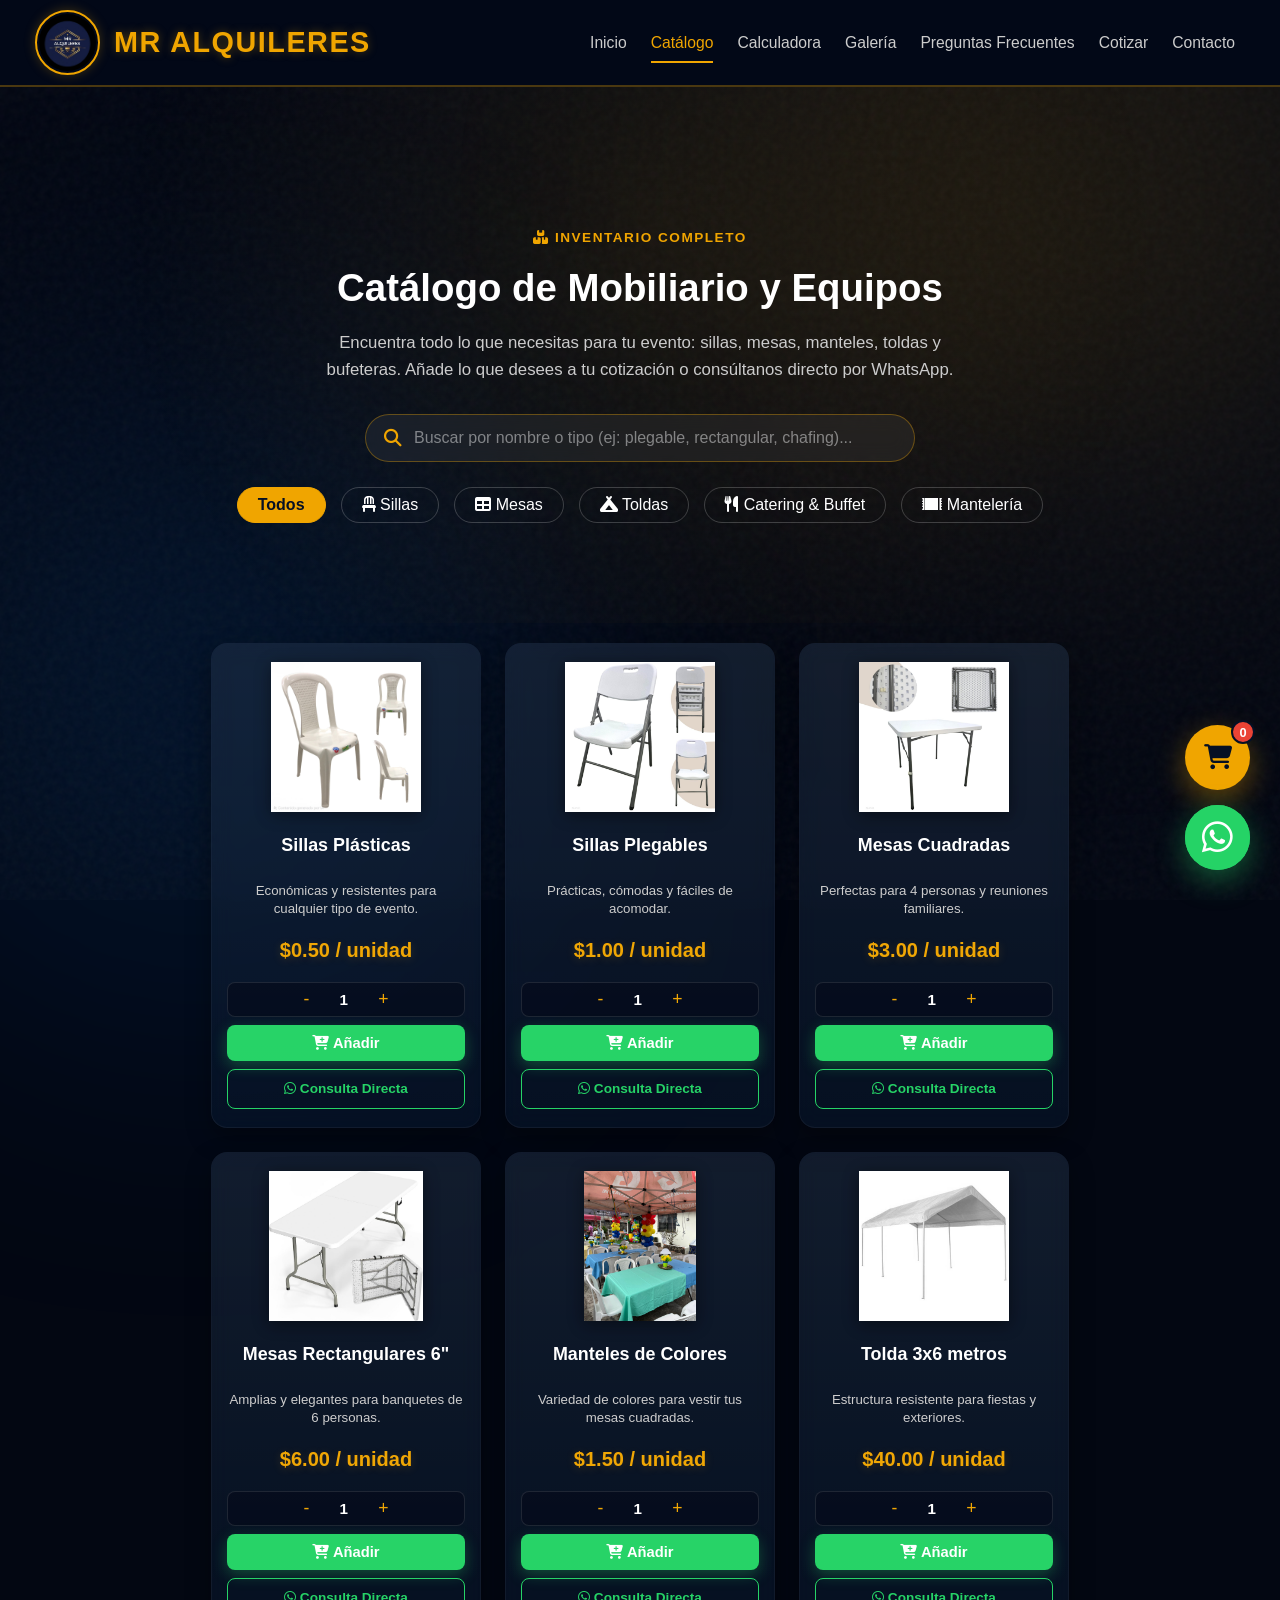
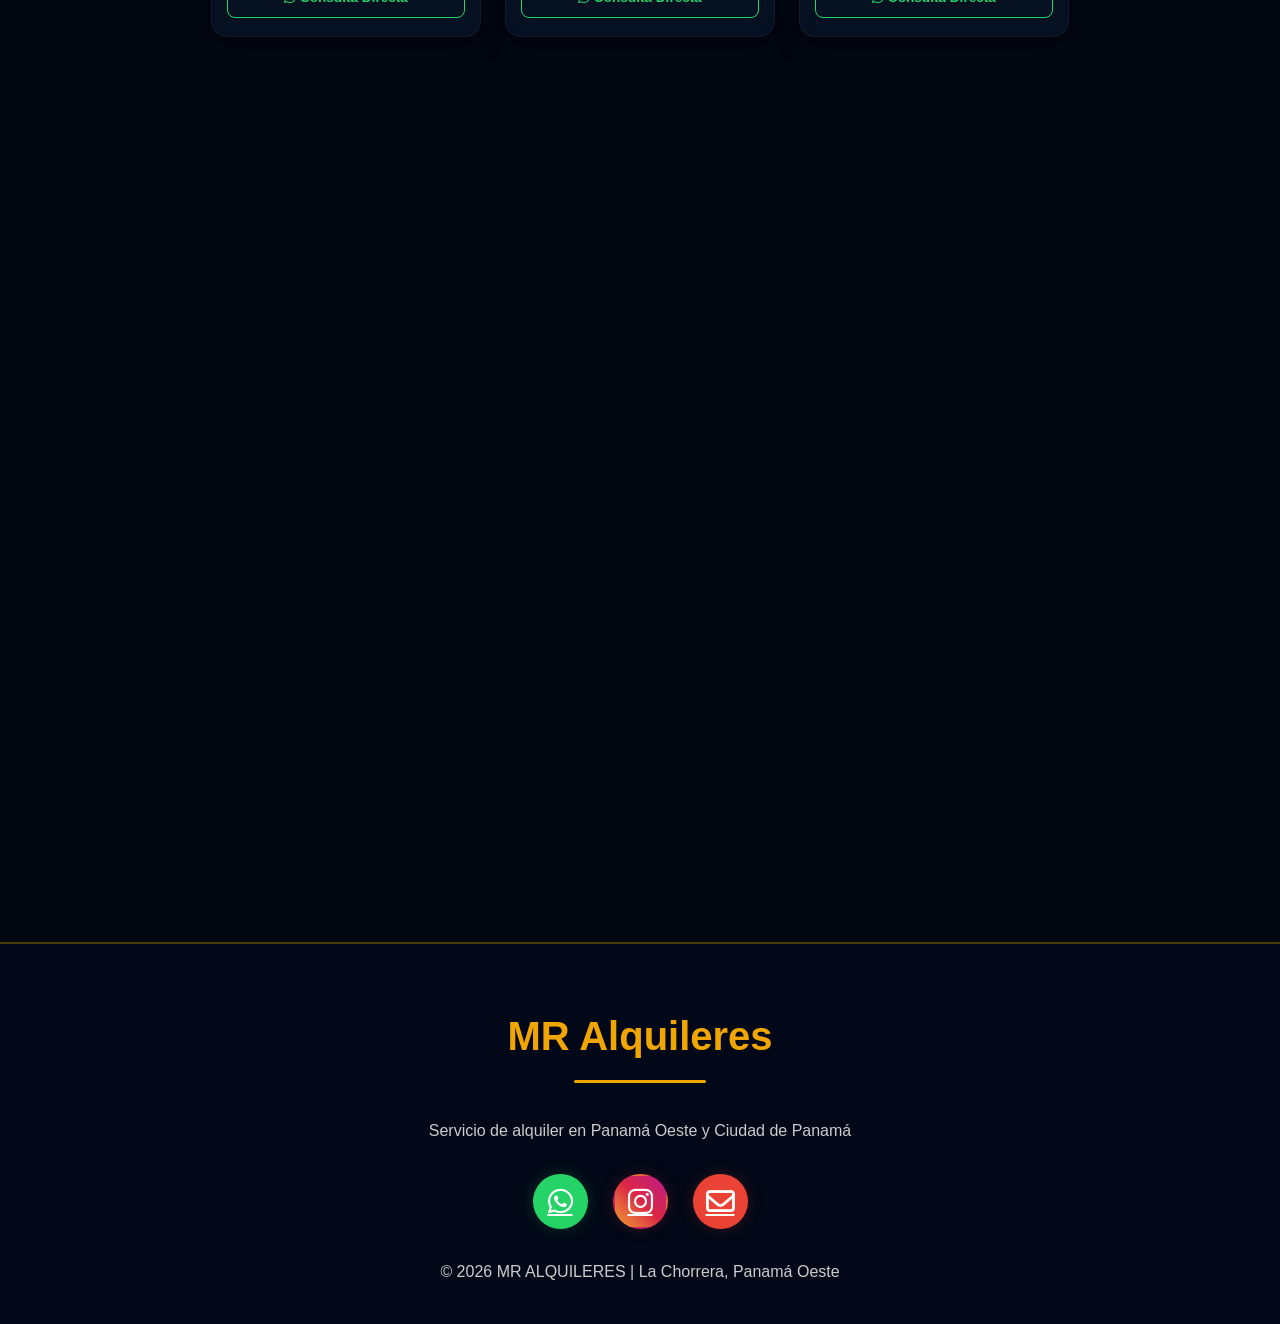
==== commit 4fcfa4e4: "Actualizacion de catalogo, estilos, scripts y service worker" ====
--- a/catalogo.html
+++ b/catalogo.html
@@ -22,12 +22,12 @@
     <meta property="og:image" content="https://mralquileres-web.web.app/img/galeria-11.jpg">
     <meta property="og:url" content="https://mralquileres-web.web.app/catalogo.html">
 
-    <link rel="stylesheet" href="style.css?v=27">
+    <link rel="stylesheet" href="style.css?v=32">
     <link rel="stylesheet" href="https://cdnjs.cloudflare.com/ajax/libs/font-awesome/6.4.0/css/all.min.css">
     <link rel="manifest" href="manifest.json">
 
     <!-- Script para catálogo y carrito -->
-    <script src="script.js?v=27" defer></script>
+    <script src="script.js?v=32" defer></script>
 </head>
 
 <body>
@@ -43,7 +43,8 @@
                 <a href="catalogo.html" class="active">Catálogo</a>
                 <a href="index.html#calculadora">Calculadora</a>
                 <a href="index.html#galeria">Galería</a>
-                <a href="index.html#faq">Preguntas</a>
+                <a href="index.html#faq">Preguntas Frecuentes</a>
+                <a href="index.html#cotizar">Cotizar</a>
                 <a href="index.html#contacto">Contacto</a>
             </nav>
         </div>
--- a/style.css
+++ b/style.css
@@ -164,15 +164,16 @@
 nav {
     display: flex;
     align-items: center;
-    gap: 5px;
-    flex-wrap: nowrap;
+    gap: 4px;
+    flex-wrap: wrap;
+    justify-content: flex-end;
 }
 
 nav a {
     color: var(--text-muted);
     text-decoration: none;
-    padding: 6px 12px;
-    font-size: 1.05rem;
+    padding: 6px 10px;
+    font-size: 0.98rem;
     font-weight: 500;
     white-space: nowrap;
     transition: color 0.3s, transform 0.3s;
@@ -186,19 +187,32 @@
     width: 0;
     height: 2px;
     bottom: -2px;
-    left: 12px;
-    right: 12px;
+    left: 10px;
+    right: 10px;
     background-color: var(--primary);
     transition: width 0.3s ease;
 }
 
 nav a:hover::after,
 nav a.active::after {
-    width: calc(100% - 24px);
+    width: calc(100% - 20px);
 }
 
 nav a.active, nav a:hover {
     color: var(--primary);
+}
+
+@media (max-width: 1100px) {
+    header .header-content {
+        padding: 0 15px;
+    }
+    .nombre-empresa {
+        font-size: 1.5rem;
+    }
+    nav a {
+        padding: 5px 8px;
+        font-size: 0.9rem;
+    }
 }
 
 @media (max-width: 960px) {
@@ -1377,46 +1391,64 @@
 }
 
 .calc-slider-box {
-    padding: 5px 0;
+    padding: 10px 0;
+    position: relative;
+    z-index: 5;
 }
 
 .calc-slider {
     -webkit-appearance: none;
     appearance: none;
     width: 100%;
-    height: 8px;
+    height: 10px;
     border-radius: 5px;
-    background: rgba(255, 255, 255, 0.15);
+    background: rgba(255, 255, 255, 0.2);
     outline: none;
     cursor: pointer;
-    transition: background 0.3s;
+    position: relative;
+    z-index: 5;
+    touch-action: pan-y;
 }
 
 .calc-slider::-webkit-slider-thumb {
     -webkit-appearance: none;
     appearance: none;
-    width: 24px;
-    height: 24px;
+    width: 28px;
+    height: 28px;
     border-radius: 50%;
     background: var(--primary);
-    cursor: pointer;
-    box-shadow: 0 0 10px rgba(240, 165, 0, 0.8);
-    transition: transform 0.2s, background-color 0.2s;
+    cursor: grab;
+    box-shadow: 0 0 12px rgba(240, 165, 0, 0.9);
+    transition: transform 0.15s ease, background-color 0.15s ease;
+    position: relative;
+    z-index: 6;
+}
+
+.calc-slider::-webkit-slider-thumb:active {
+    cursor: grabbing;
+    transform: scale(1.25);
 }
 
 .calc-slider::-webkit-slider-thumb:hover {
-    transform: scale(1.2);
+    transform: scale(1.15);
     background: #fff;
 }
 
 .calc-slider::-moz-range-thumb {
-    width: 24px;
-    height: 24px;
+    width: 28px;
+    height: 28px;
     border-radius: 50%;
     background: var(--primary);
-    cursor: pointer;
+    cursor: grab;
     border: none;
-    box-shadow: 0 0 10px rgba(240, 165, 0, 0.8);
+    box-shadow: 0 0 12px rgba(240, 165, 0, 0.9);
+    position: relative;
+    z-index: 6;
+}
+
+.calc-slider::-moz-range-thumb:active {
+    cursor: grabbing;
+    transform: scale(1.25);
 }
 
 .calc-slider-ticks {
@@ -1462,7 +1494,11 @@
 }
 
 .calc-radio-card input {
-    display: none;
+    position: absolute;
+    opacity: 0;
+    width: 1px;
+    height: 1px;
+    pointer-events: none;
 }
 
 .calc-radio-card.active {
@@ -1477,6 +1513,7 @@
     align-items: center;
     width: 100%;
     font-size: 0.9rem;
+    pointer-events: none;
 }
 
 .calc-radio-text strong {
@@ -1504,6 +1541,11 @@
     padding: 12px 16px;
     cursor: pointer;
     transition: all 0.25s ease;
+}
+
+.calc-checkbox-card.active {
+    border-color: rgba(240, 165, 0, 0.4);
+    background: rgba(240, 165, 0, 0.08);
 }
 
 .calc-checkbox-card input[type="checkbox"] {
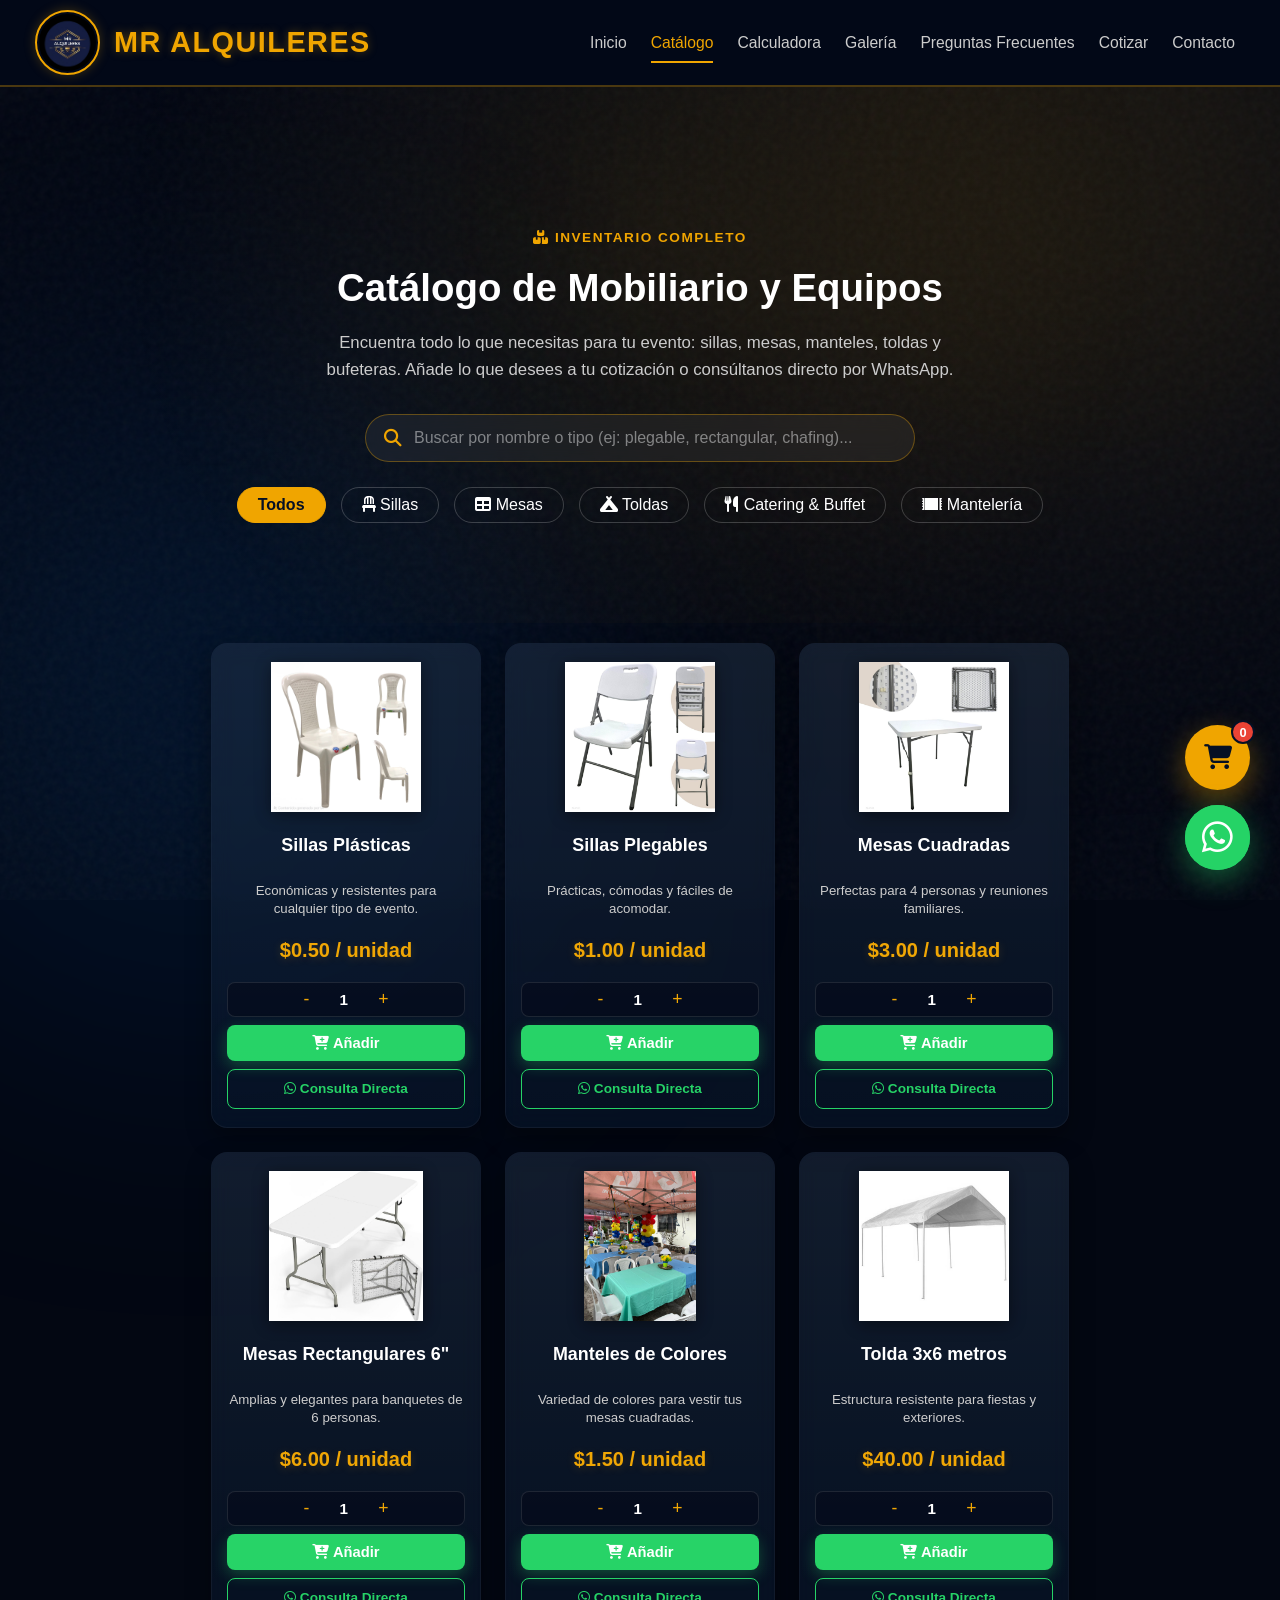
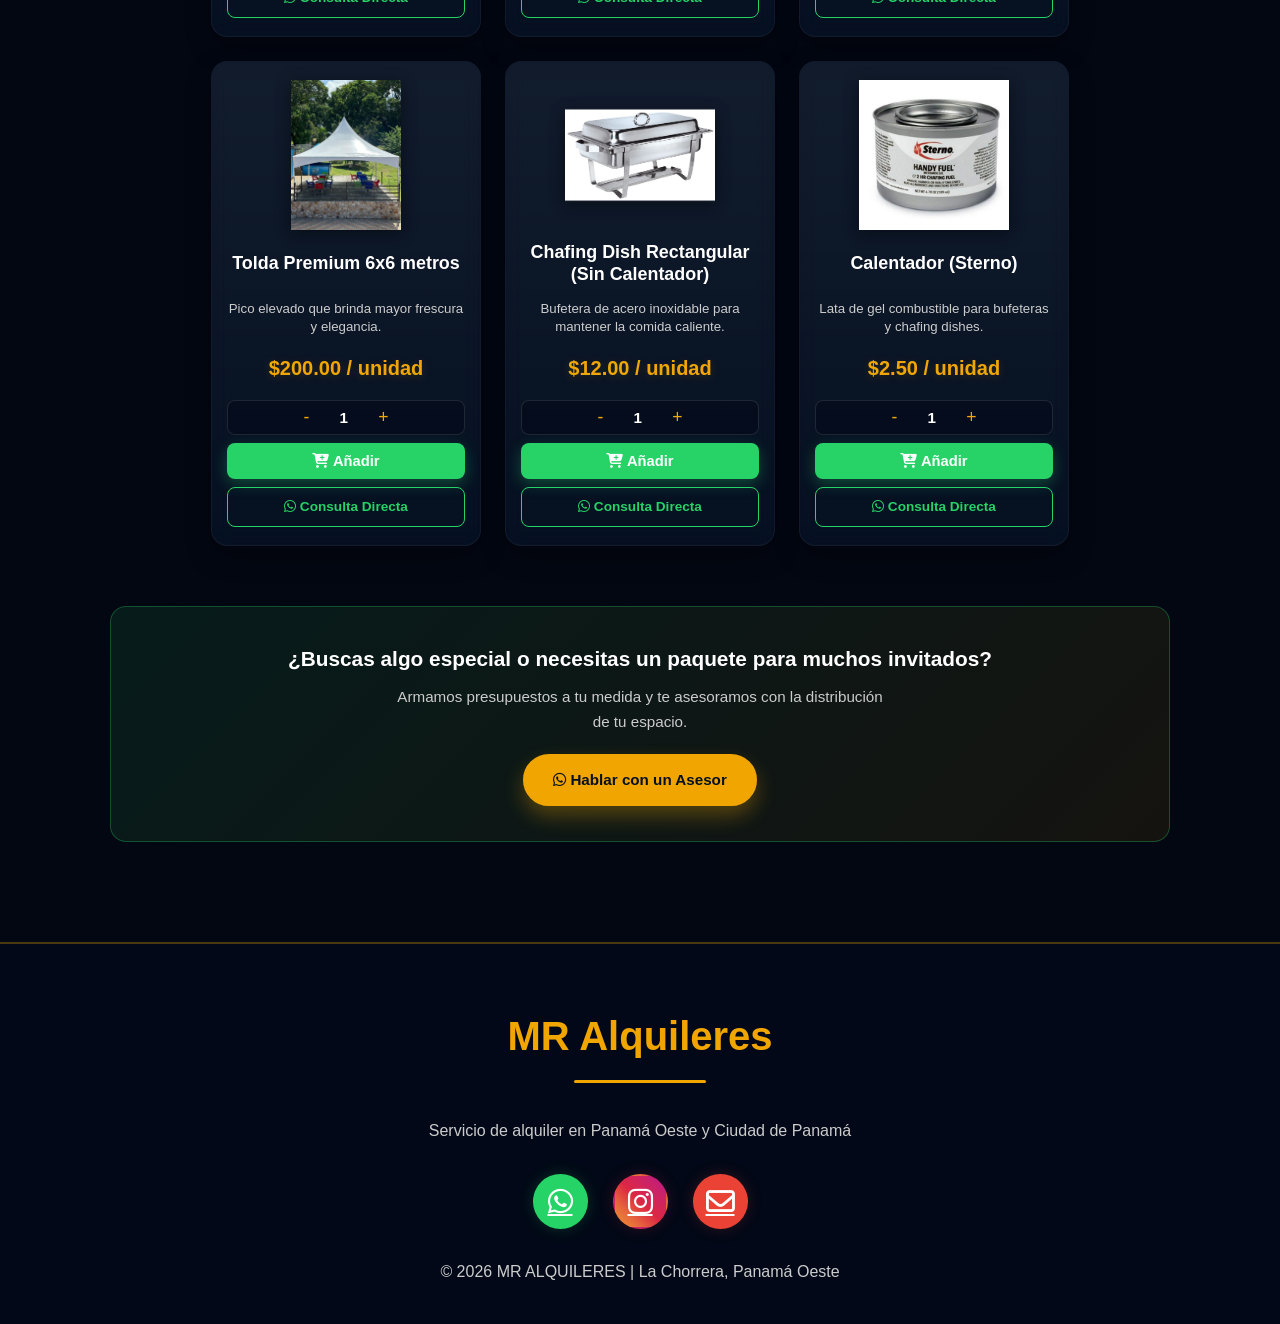
==== commit 4f5b41c8: "perf: optimizacion de cache HTTP en CDN, Service Worker Stale-While-Revalidate y preconnect de recur" ====
--- a/catalogo.html
+++ b/catalogo.html
@@ -22,12 +22,15 @@
     <meta property="og:image" content="https://mralquileres-web.web.app/img/galeria-11.jpg">
     <meta property="og:url" content="https://mralquileres-web.web.app/catalogo.html">
 
-    <link rel="stylesheet" href="style.css?v=32">
+    <link rel="preconnect" href="https://cdnjs.cloudflare.com" crossorigin>
+    <link rel="dns-prefetch" href="https://cdnjs.cloudflare.com">
+
+    <link rel="stylesheet" href="style.css?v=35">
     <link rel="stylesheet" href="https://cdnjs.cloudflare.com/ajax/libs/font-awesome/6.4.0/css/all.min.css">
     <link rel="manifest" href="manifest.json">
 
     <!-- Script para catálogo y carrito -->
-    <script src="script.js?v=32" defer></script>
+    <script src="script.js?v=35" defer></script>
 </head>
 
 <body>
